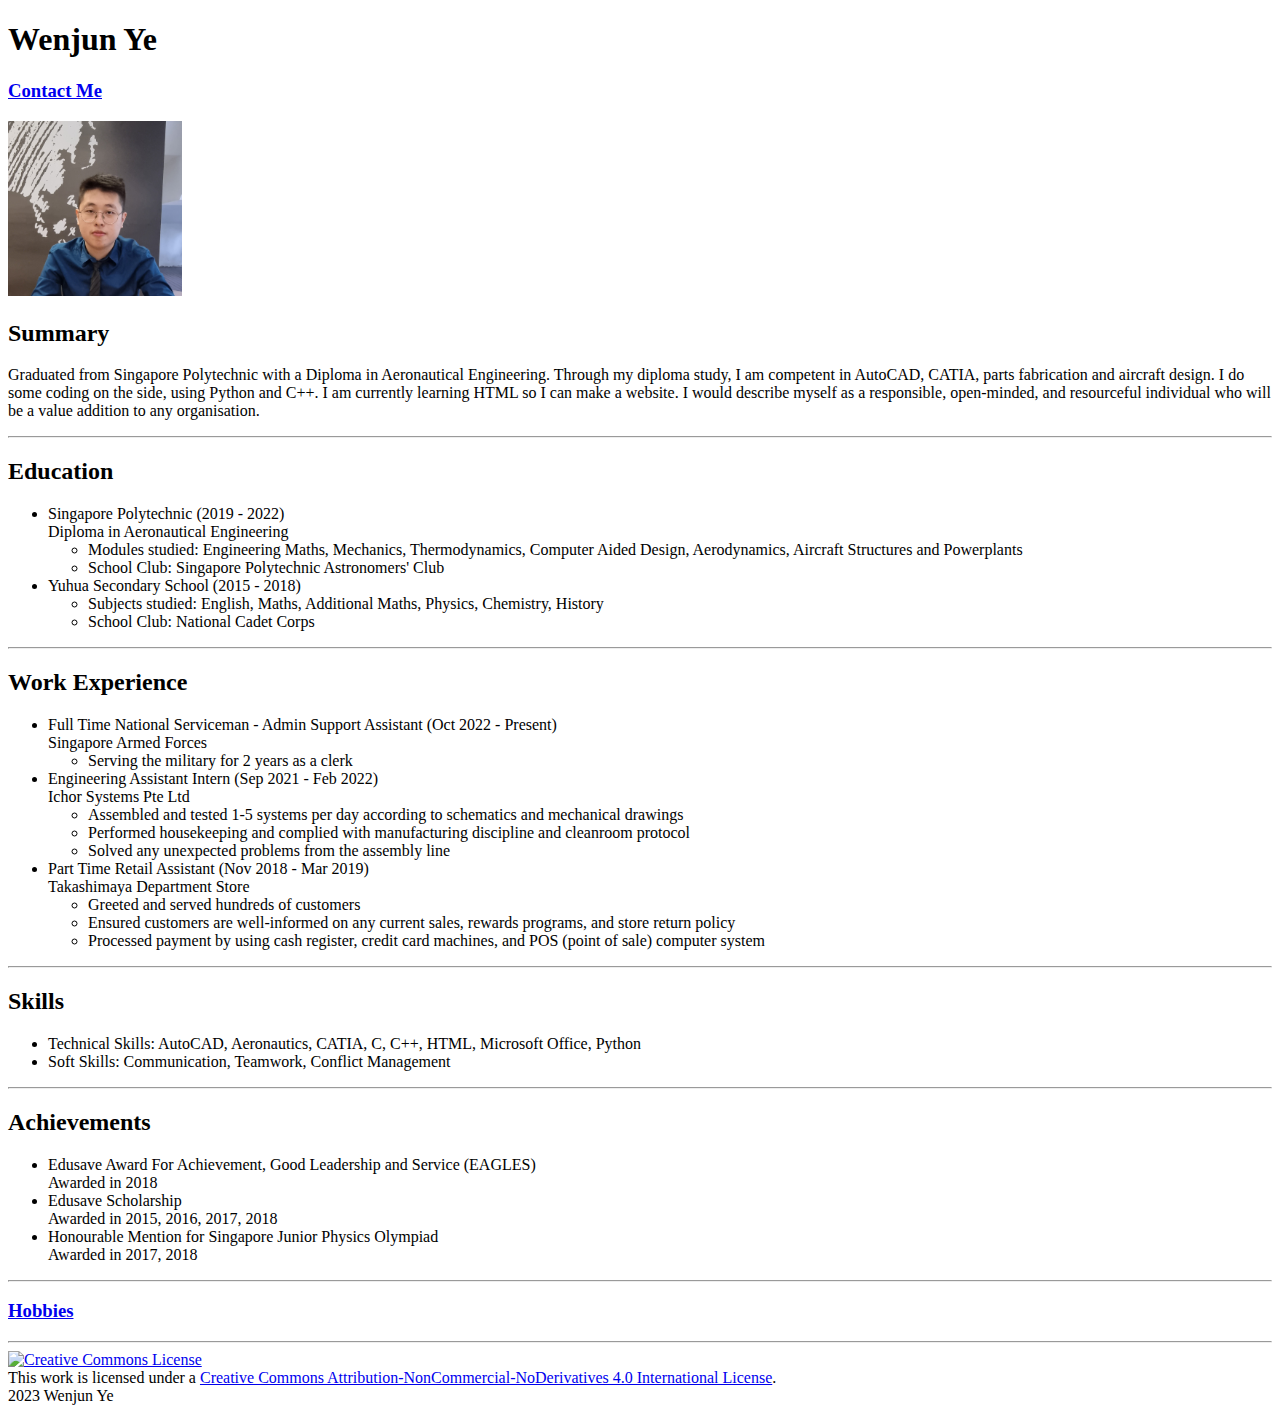
==== index.html @ 9be16854 "Add files via upload" ====
<!DOCTYPE html>
<html lang="en">
  <head>
    <meta charset="UTF-8">
    <meta name="viewport" content="width=device-width, initial-scale=1.0">
    <title>My Resume</title>
  </head>
  <body>
    <h1>Wenjun Ye</h1>
    <h3><a href="./public/contact.html">Contact Me</a></h3>
    <img src=" ./assets/images/resume-photo.jpg" alt="resume photo" height="175">
    <h2>Summary</h2>
    <p>Graduated from Singapore Polytechnic with a Diploma in Aeronautical Engineering. Through my diploma study, I am competent in AutoCAD, CATIA, parts fabrication and aircraft design. I do some coding on the side, using Python and C++. I am currently learning HTML so I can make a website. I would describe myself as a responsible, open-minded, and resourceful individual who will be a value addition to any organisation.</p>
    <hr />
    <h2>Education</h2>
    <ul>
        <li>Singapore Polytechnic (2019 - 2022) <br/> Diploma in Aeronautical Engineering</li>
        <ul>
            <li>Modules studied: Engineering Maths, Mechanics, Thermodynamics, Computer Aided Design, Aerodynamics, Aircraft Structures and Powerplants</li>
            <li>School Club: Singapore Polytechnic Astronomers' Club</li>
        </ul>
        <li>Yuhua Secondary School (2015 - 2018)</li>
        <ul>
            <li>Subjects studied: English, Maths, Additional Maths, Physics, Chemistry, History</li>
            <li>School Club: National Cadet Corps</li>
      </ul>
    </ul>
    <hr />
    <h2>Work Experience</h2>
    <ul>
        <li>Full Time National Serviceman - Admin Support Assistant (Oct 2022 - Present) <br /> Singapore Armed Forces</li>
        <ul>
            <li>Serving the military for 2 years as a clerk</li>
        </ul>
        <li>Engineering Assistant Intern (Sep 2021 - Feb 2022) <br /> Ichor Systems Pte Ltd</li>
        <ul>
            <li>Assembled and tested 1-5 systems per day according to schematics and mechanical drawings</li>
            <li>Performed housekeeping and complied with manufacturing discipline and cleanroom protocol</li>
            <li>Solved any unexpected problems from the assembly line</li>
        </ul>
        <li>Part Time Retail Assistant (Nov 2018 - Mar 2019) <br /> Takashimaya Department Store</li>
        <ul>
            <li>Greeted and served hundreds of customers</li>
            <li>Ensured customers are well-informed on any current sales, rewards programs, and store return policy</li>
            <li>Processed payment by using cash register, credit card machines, and POS (point of sale) computer system</li>
        </ul>
    </ul>
    <hr />
    <h2>Skills</h2>
    <ul>
        <li>Technical Skills: AutoCAD, Aeronautics, CATIA, C, C++, HTML, Microsoft Office, Python</li>
        <li>Soft Skills: Communication, Teamwork, Conflict Management</li>
    </ul>
    <hr />
    <h2>Achievements</h2>
    <ul>
        <li>Edusave Award For Achievement, Good Leadership and Service (EAGLES) <br /> Awarded in 2018</li>
        <li>Edusave Scholarship <br /> Awarded in 2015, 2016, 2017, 2018</li>
        <li>Honourable Mention for Singapore Junior Physics Olympiad <br /> Awarded in 2017, 2018</li>
    </ul>
    <hr />
    <h3><a href="./public/hobbies.html">Hobbies</a></h3>
    <hr />
    <footer>
        <a rel="license" href="http://creativecommons.org/licenses/by-nc-nd/4.0/"><img alt="Creative Commons License" style="border-width:0" src="https://i.creativecommons.org/l/by-nc-nd/4.0/88x31.png" /></a><br />This work is licensed under a <a rel="license" href="http://creativecommons.org/licenses/by-nc-nd/4.0/">Creative Commons Attribution-NonCommercial-NoDerivatives 4.0 International License</a>. <br /> 2023 Wenjun Ye
    </footer>
  </body>
</html>
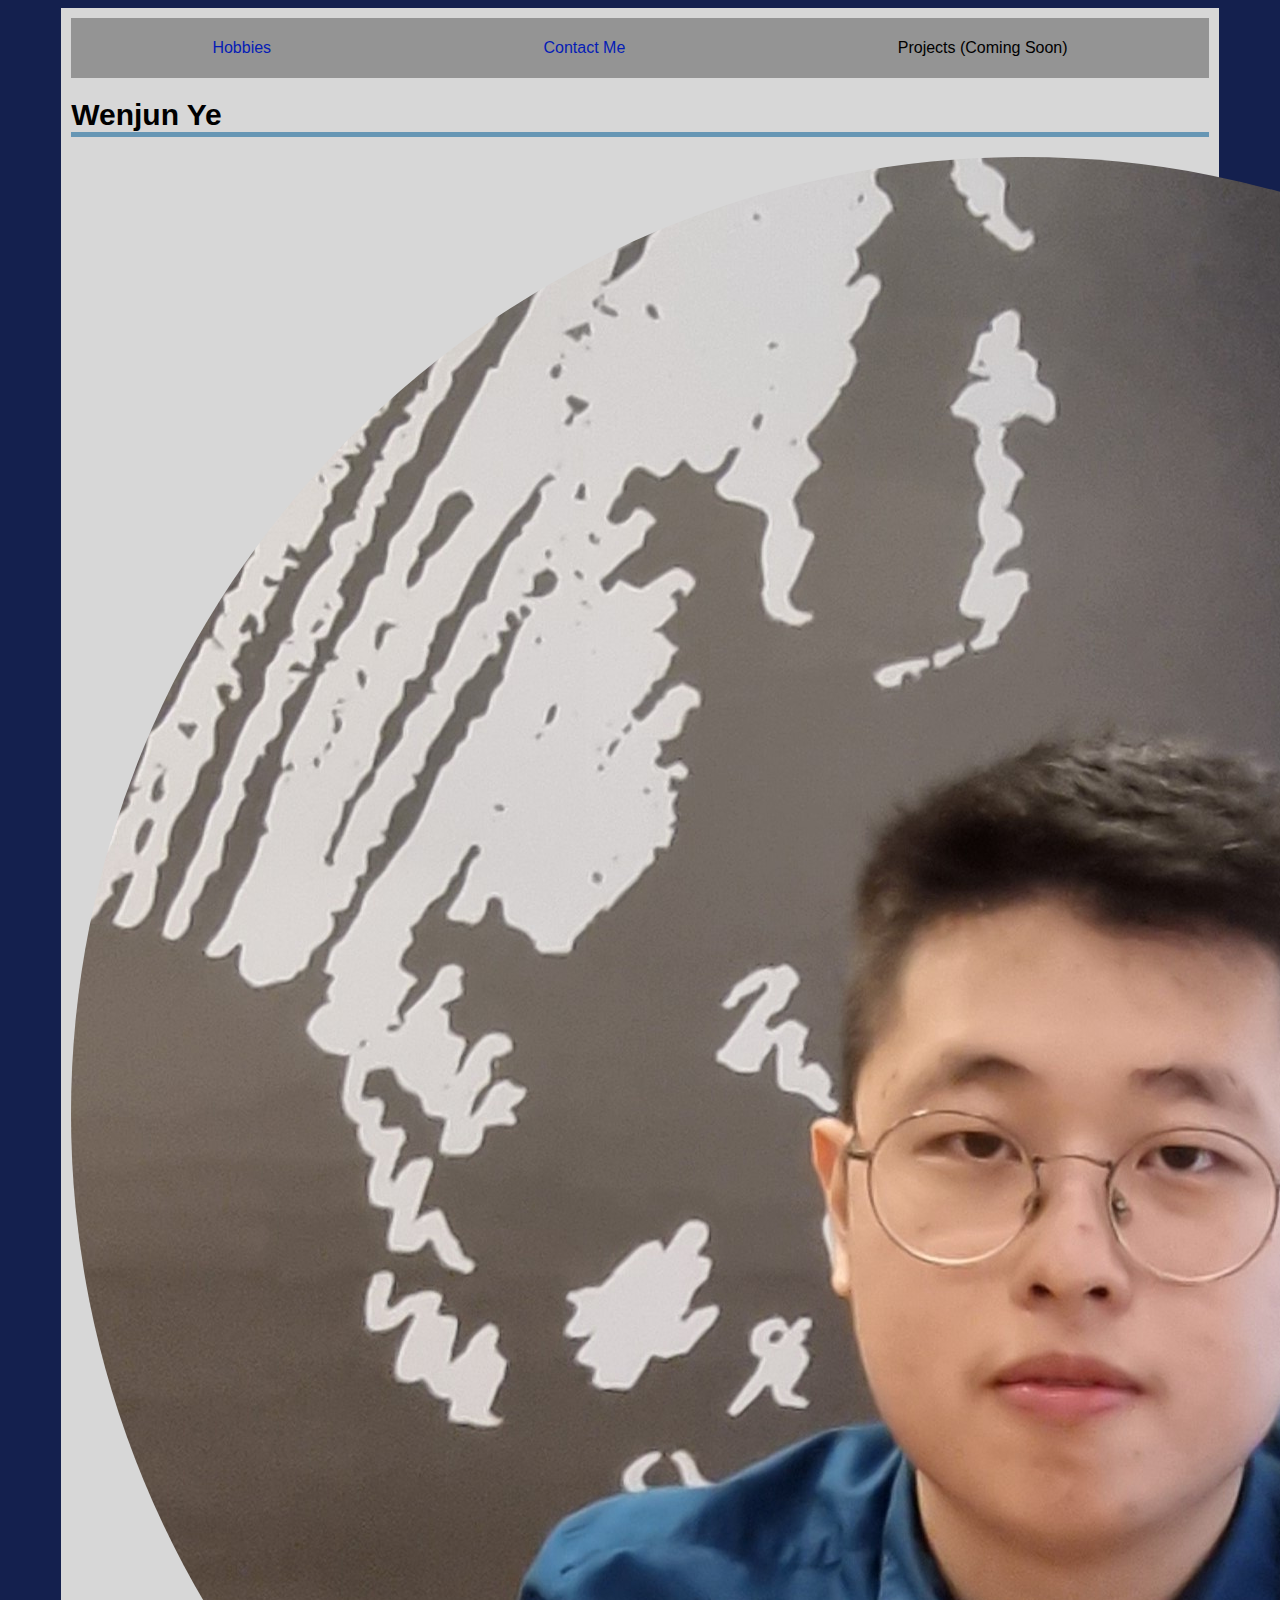
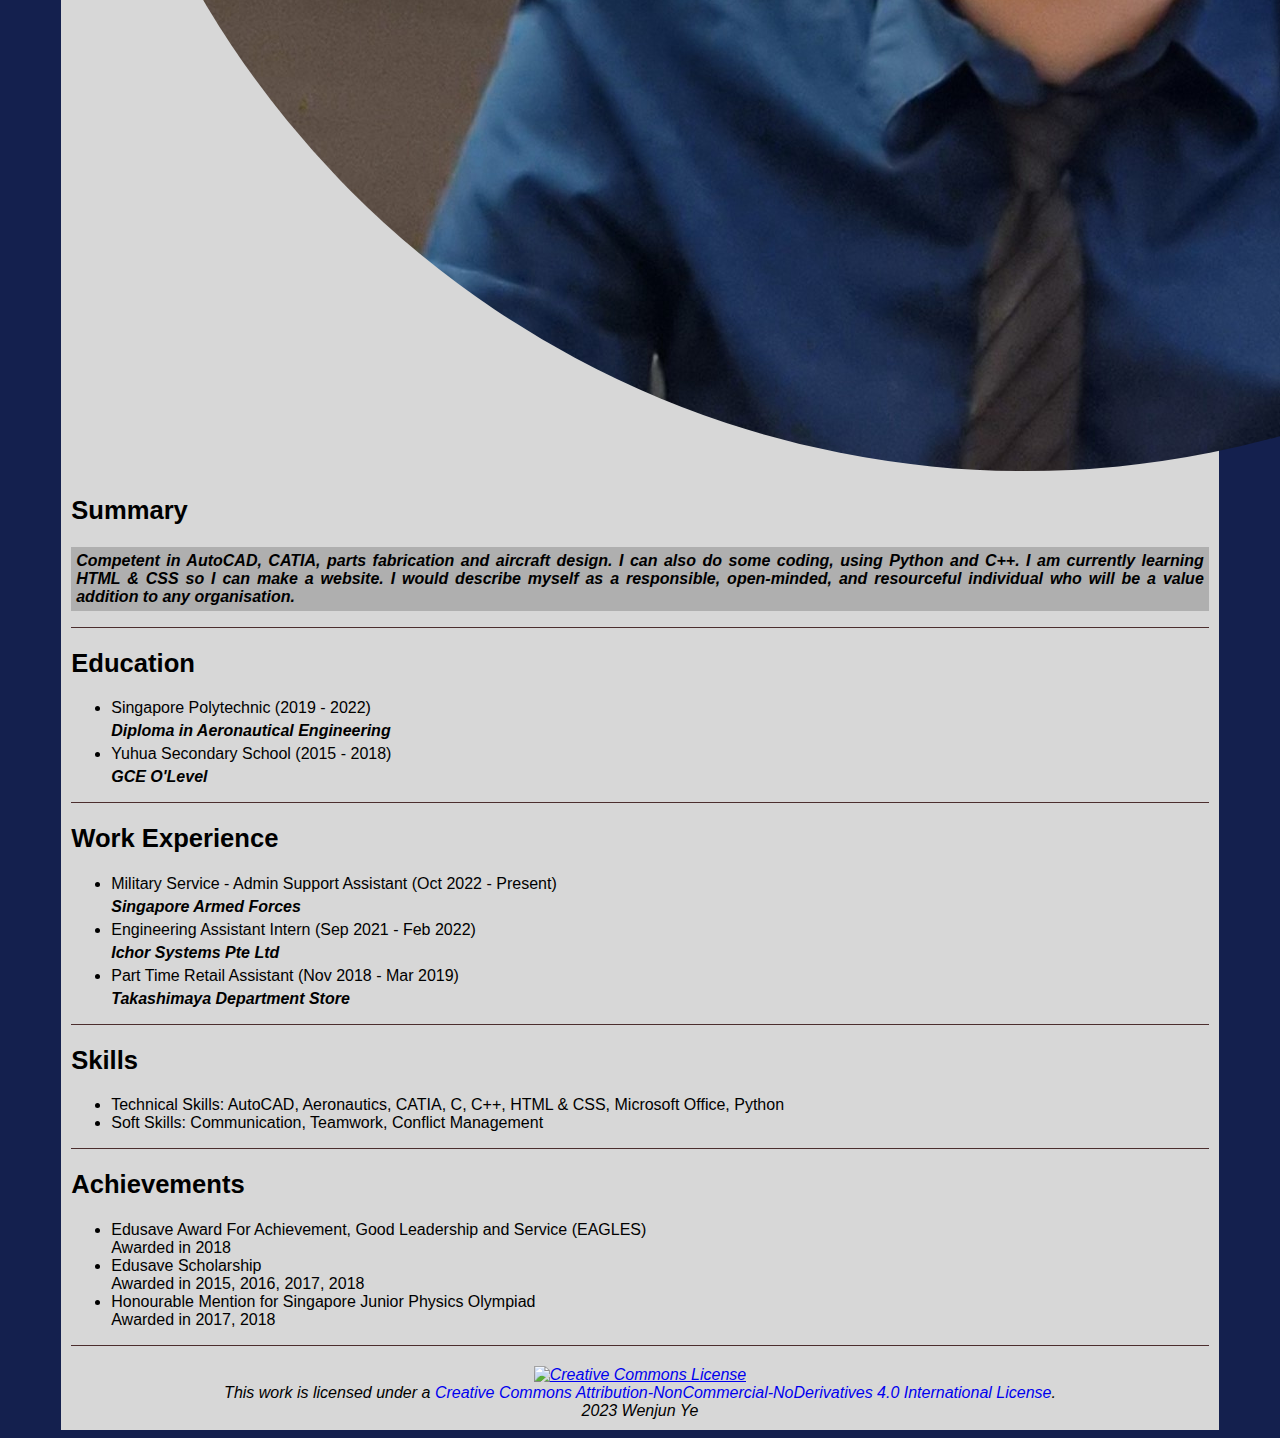
==== commit 3df55a86: "Add files via upload" ====
--- a/index.html
+++ b/index.html
@@ -1,68 +1,129 @@
 <!DOCTYPE html>
 <html lang="en">
   <head>
-    <meta charset="UTF-8">
-    <meta name="viewport" content="width=device-width, initial-scale=1.0">
+    <meta charset="UTF-8" />
+    <meta name="viewport" content="width=device-width, initial-scale=1.0" />
+    <link href="style.css" rel="stylesheet" />
+    <link rel="icon" type="image/jpg" href="assets/images/my-favicon.jpg" />
     <title>My Resume</title>
   </head>
+
   <body>
-    <h1>Wenjun Ye</h1>
-    <h3><a href="./public/contact.html">Contact Me</a></h3>
-    <img src=" ./assets/images/resume-photo.jpg" alt="resume photo" height="175">
-    <h2>Summary</h2>
-    <p>Graduated from Singapore Polytechnic with a Diploma in Aeronautical Engineering. Through my diploma study, I am competent in AutoCAD, CATIA, parts fabrication and aircraft design. I do some coding on the side, using Python and C++. I am currently learning HTML so I can make a website. I would describe myself as a responsible, open-minded, and resourceful individual who will be a value addition to any organisation.</p>
-    <hr />
-    <h2>Education</h2>
-    <ul>
-        <li>Singapore Polytechnic (2019 - 2022) <br/> Diploma in Aeronautical Engineering</li>
-        <ul>
-            <li>Modules studied: Engineering Maths, Mechanics, Thermodynamics, Computer Aided Design, Aerodynamics, Aircraft Structures and Powerplants</li>
-            <li>School Club: Singapore Polytechnic Astronomers' Club</li>
-        </ul>
-        <li>Yuhua Secondary School (2015 - 2018)</li>
-        <ul>
-            <li>Subjects studied: English, Maths, Additional Maths, Physics, Chemistry, History</li>
-            <li>School Club: National Cadet Corps</li>
-      </ul>
-    </ul>
-    <hr />
-    <h2>Work Experience</h2>
-    <ul>
-        <li>Full Time National Serviceman - Admin Support Assistant (Oct 2022 - Present) <br /> Singapore Armed Forces</li>
-        <ul>
-            <li>Serving the military for 2 years as a clerk</li>
-        </ul>
-        <li>Engineering Assistant Intern (Sep 2021 - Feb 2022) <br /> Ichor Systems Pte Ltd</li>
-        <ul>
-            <li>Assembled and tested 1-5 systems per day according to schematics and mechanical drawings</li>
-            <li>Performed housekeeping and complied with manufacturing discipline and cleanroom protocol</li>
-            <li>Solved any unexpected problems from the assembly line</li>
-        </ul>
-        <li>Part Time Retail Assistant (Nov 2018 - Mar 2019) <br /> Takashimaya Department Store</li>
-        <ul>
-            <li>Greeted and served hundreds of customers</li>
-            <li>Ensured customers are well-informed on any current sales, rewards programs, and store return policy</li>
-            <li>Processed payment by using cash register, credit card machines, and POS (point of sale) computer system</li>
-        </ul>
-    </ul>
-    <hr />
-    <h2>Skills</h2>
-    <ul>
-        <li>Technical Skills: AutoCAD, Aeronautics, CATIA, C, C++, HTML, Microsoft Office, Python</li>
-        <li>Soft Skills: Communication, Teamwork, Conflict Management</li>
-    </ul>
-    <hr />
-    <h2>Achievements</h2>
-    <ul>
-        <li>Edusave Award For Achievement, Good Leadership and Service (EAGLES) <br /> Awarded in 2018</li>
-        <li>Edusave Scholarship <br /> Awarded in 2015, 2016, 2017, 2018</li>
-        <li>Honourable Mention for Singapore Junior Physics Olympiad <br /> Awarded in 2017, 2018</li>
-    </ul>
-    <hr />
-    <h3><a href="./public/hobbies.html">Hobbies</a></h3>
-    <hr />
-    <footer>
-        <a rel="license" href="http://creativecommons.org/licenses/by-nc-nd/4.0/"><img alt="Creative Commons License" style="border-width:0" src="https://i.creativecommons.org/l/by-nc-nd/4.0/88x31.png" /></a><br />This work is licensed under a <a rel="license" href="http://creativecommons.org/licenses/by-nc-nd/4.0/">Creative Commons Attribution-NonCommercial-NoDerivatives 4.0 International License</a>. <br /> 2023 Wenjun Ye
-    </footer>
+    <div class="top">
+      <nav class="nav">
+        <p>
+          <a href="./pages/hobbies.html" target="_blank" class="nav-tabs"
+            >Hobbies</a
+          >
+        </p>
+        <p>
+          <a
+            href="./pages/contact.html"
+            target="_blank"
+            class="nav-tabs"
+            title="To find my contact"
+            >Contact Me</a
+          >
+        </p>
+        <p>Projects (Coming Soon)</p>
+      </nav>
+      <header class="header">
+        <h1>Wenjun Ye</h1>
+        <img
+          src=" ./assets/images/resume-photo.jpg"
+          alt="resume photo"
+          class="photo1"
+        />
+      </header>
+
+      <main>
+        <div class="summary">
+          <h2 class="sub-title">Summary</h2>
+          <p class="summary-text">
+            Competent in AutoCAD, CATIA, parts fabrication and aircraft design.
+            I can also do some coding, using Python and C++. I am currently
+            learning HTML & CSS so I can make a website. I would describe myself
+            as a responsible, open-minded, and resourceful individual who will
+            be a value addition to any organisation.
+          </p>
+        </div>
+
+        <div class="education">
+          <h2>Education</h2>
+          <ul class="school">
+            <li>Singapore Polytechnic (2019 - 2022)</li>
+            <li class="cert">Diploma in Aeronautical Engineering</li>
+            <li>Yuhua Secondary School (2015 - 2018)</li>
+            <li class="cert">GCE O'Level</li>
+          </ul>
+        </div>
+
+        <div class="experience">
+          <h2>Work Experience</h2>
+          <ul>
+            <li>
+              Military Service - Admin Support Assistant (Oct 2022 - Present)
+            </li>
+            <li class="company">Singapore Armed Forces</li>
+            <li>Engineering Assistant Intern (Sep 2021 - Feb 2022)</li>
+            <li class="company">Ichor Systems Pte Ltd</li>
+            <li>Part Time Retail Assistant (Nov 2018 - Mar 2019)</li>
+            <li class="company">Takashimaya Department Store</li>
+          </ul>
+        </div>
+
+        <div class="skills">
+          <h2>Skills</h2>
+          <ul>
+            <li>
+              Technical Skills: AutoCAD, Aeronautics, CATIA, C, C++, HTML & CSS,
+              Microsoft Office, Python
+            </li>
+            <li>Soft Skills: Communication, Teamwork, Conflict Management</li>
+          </ul>
+        </div>
+
+        <div class="achievements">
+          <h2>Achievements</h2>
+          <ul>
+            <li>
+              Edusave Award For Achievement, Good Leadership and Service
+              (EAGLES)
+              <br />
+              Awarded in 2018
+            </li>
+            <li>
+              Edusave Scholarship <br />
+              Awarded in 2015, 2016, 2017, 2018
+            </li>
+            <li>
+              Honourable Mention for Singapore Junior Physics Olympiad <br />
+              Awarded in 2017, 2018
+            </li>
+          </ul>
+        </div>
+      </main>
+
+      <footer>
+        <a
+          rel="license"
+          href="http://creativecommons.org/licenses/by-nc-nd/4.0/"
+          target="_blank"
+          ><img
+            alt="Creative Commons License"
+            style="border-width: 0"
+            src="https://i.creativecommons.org/l/by-nc-nd/4.0/88x31.png" /></a
+        ><br />This work is licensed under a
+        <a
+          rel="license"
+          href="http://creativecommons.org/licenses/by-nc-nd/4.0/"
+          target="_blank"
+          class="linked-page"
+          >Creative Commons Attribution-NonCommercial-NoDerivatives 4.0
+          International License</a
+        >. <br />
+        2023 Wenjun Ye
+      </footer>
+    </div>
   </body>
-</html>+</html>
--- a/style.css
+++ b/style.css
@@ -0,0 +1,97 @@
+body {
+  font-family: sans-serif;
+  color: #000;
+  background-color: #14204e;
+}
+
+.top {
+  margin: 0 auto;
+  width: 90%;
+  background-color: #d7d7d7;
+  padding: 10px;
+}
+
+nav {
+  display: flex;
+  flex-direction: row;
+  justify-content: space-around;
+  align-items: center;
+  background-color: #949494;
+  padding: 5px;
+}
+
+.nav-tabs:link,
+.nav-tabs:visited {
+  color: #051cb6;
+  text-decoration: none;
+}
+
+.nav-tabs:hover {
+  background-color: #dfdfe2;
+  color: #195622;
+  cursor: pointer;
+}
+
+h1 {
+  font-size: 30px;
+  border-bottom: 5px solid #6696b4;
+}
+
+h2 {
+  font-size: 1.6rem;
+}
+
+.photo1 {
+  border-radius: 50%;
+}
+
+.summary,
+.education,
+.experience,
+.skills,
+.achievements {
+  border-bottom: #4c2e2e solid 1px;
+}
+
+.achievements {
+  margin-bottom: 20px;
+}
+
+footer {
+  text-align: center;
+  font-style: italic;
+}
+
+.summary-text {
+  background-color: #afafaf;
+  font-family: "Trebuchet MS", sans-serif;
+  font-style: italic;
+  font-weight: bold;
+  text-align: justify;
+  padding: 5px;
+}
+
+.cert,
+.company {
+  margin: 5px 0;
+  list-style: none;
+  font-style: italic;
+  font-weight: bold;
+}
+
+.linked-page:link,
+.linked-page:visited {
+  text-decoration: none;
+}
+
+.linked-page:hover,
+.linked-page:active {
+  text-decoration: underline solid red;
+  color: black;
+}
+
+@media (max-width: 800px) {
+  nav {
+    flex-direction: column;
+  }
+}
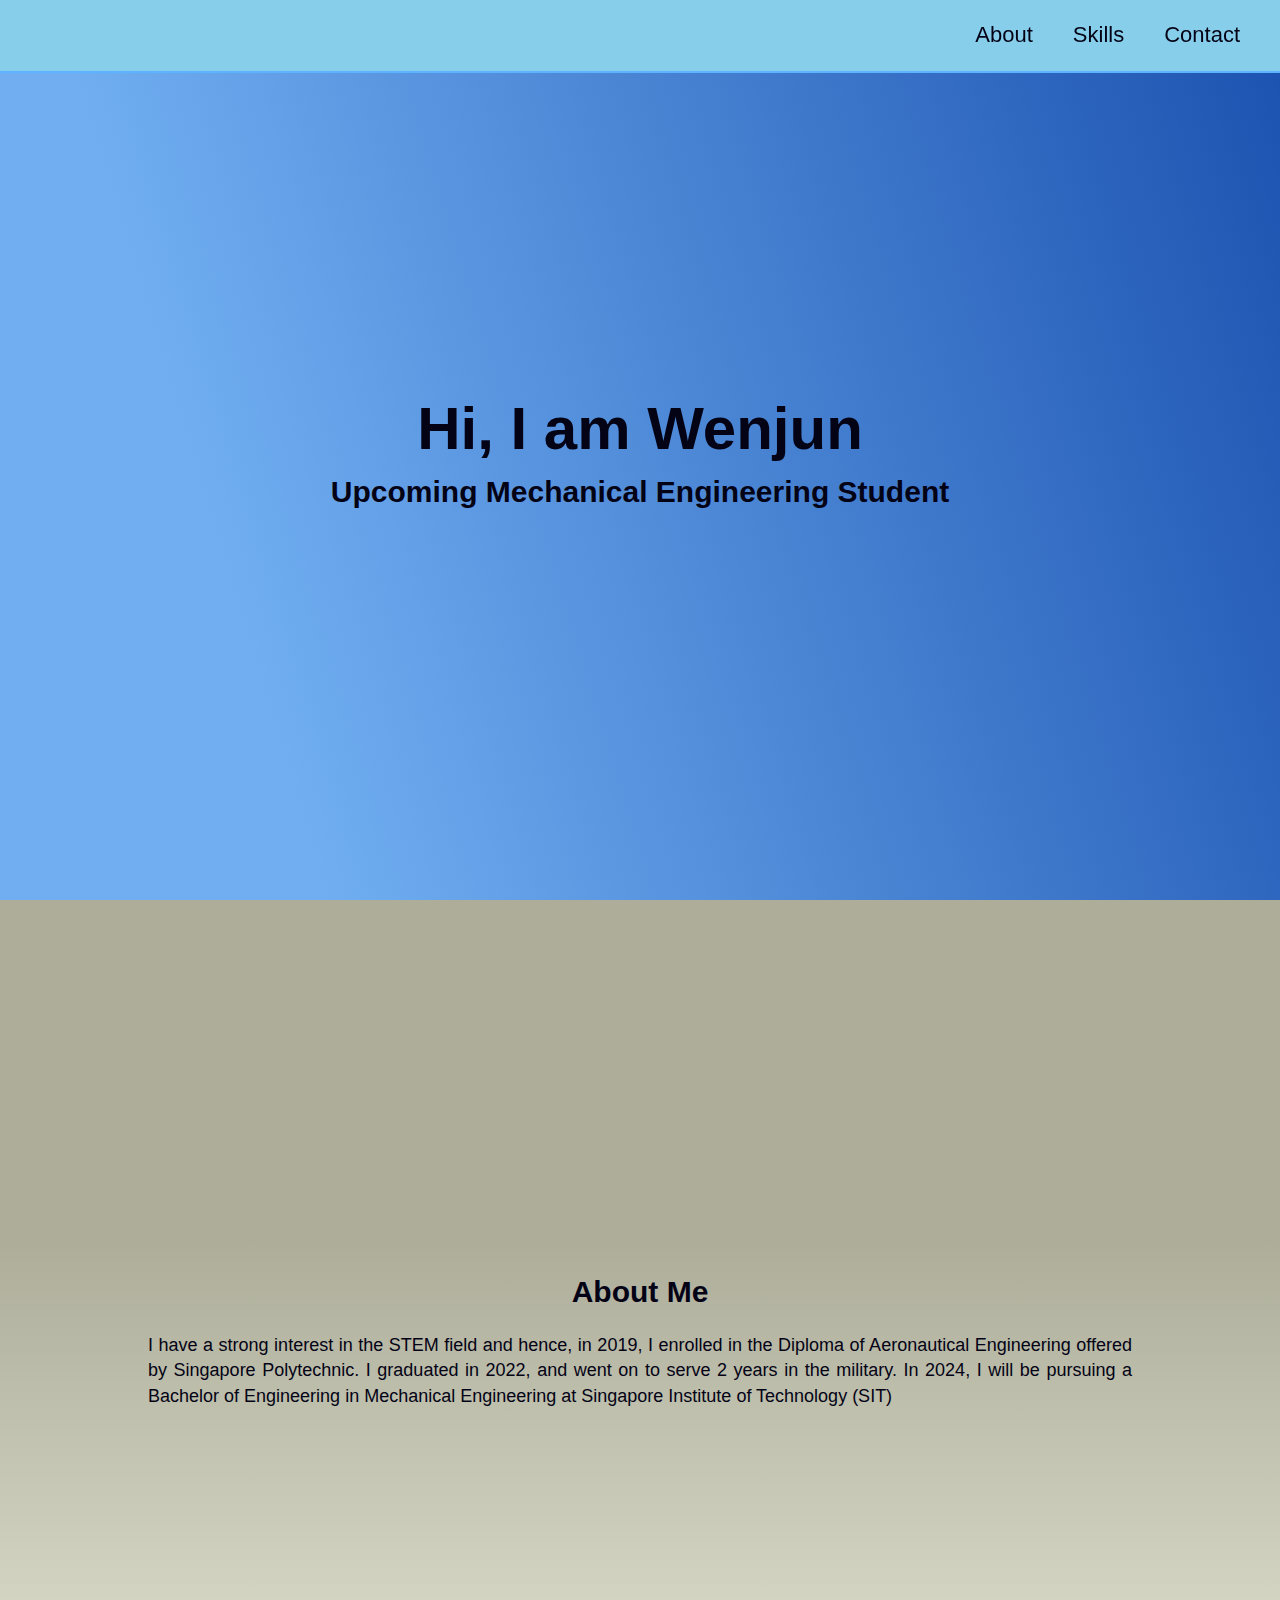
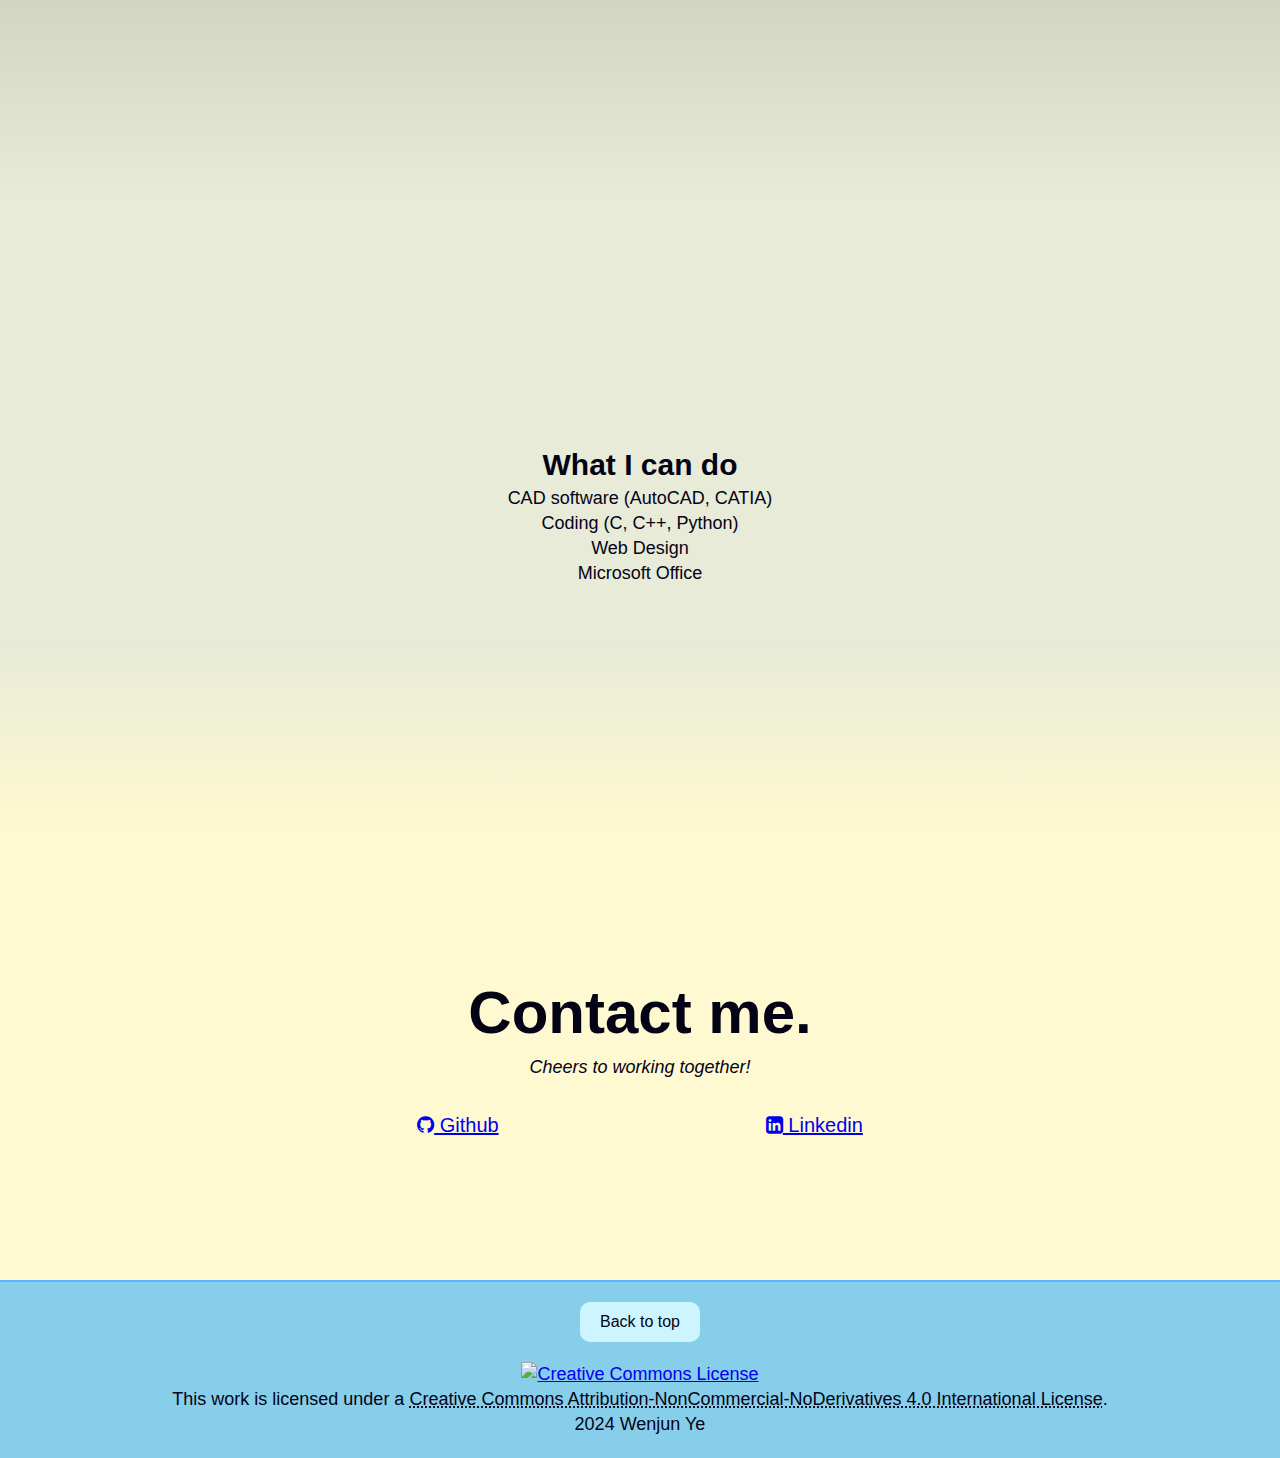
==== commit 230b3adc: "Add files via upload" ====
--- a/index.html
+++ b/index.html
@@ -5,125 +5,101 @@
     <meta name="viewport" content="width=device-width, initial-scale=1.0" />
     <link href="style.css" rel="stylesheet" />
     <link rel="icon" type="image/jpg" href="assets/images/my-favicon.jpg" />
-    <title>My Resume</title>
+    <link
+      rel="stylesheet"
+      href="https://cdnjs.cloudflare.com/ajax/libs/font-awesome/4.7.0/css/font-awesome.min.css"
+    />
+
+    <title>Website of Wenjun Ye</title>
   </head>
 
   <body>
-    <div class="top">
-      <nav class="nav">
+    <nav class="nav">
+      <ul class="nav-list">
+        <li><a href="#about">About</a></li>
+        <li><a href="#skills">Skills</a></li>
+        <li><a href="#contact">Contact</a></li>
+      </ul>
+    </nav>
+
+    <section id="top" class="welcome-section">
+      <h1>Hi, I am Wenjun</h1>
+      <h2>Upcoming Mechanical Engineering Student</h2>
+    </section>
+
+    <div id="about" class="about-section">
+      <h2>About Me</h2>
+      <p>
+        I have a strong interest in the STEM field and hence, in 2019, I
+        enrolled in the Diploma of Aeronautical Engineering offered by Singapore
+        Polytechnic. I graduated in 2022, and went on to serve 2 years in the
+        military. In 2024, I will be pursuing a Bachelor of Engineering in
+        Mechanical Engineering at Singapore Institute of Technology (SIT)
+      </p>
+    </div>
+
+    <div id="skills" class="skill-section">
+      <h2>What I can do</h2>
+      <ul>
+        <li>CAD software (AutoCAD, CATIA)</li>
+        <li>Coding (C, C++, Python)</li>
+        <li>Web Design</li>
+        <li>Microsoft Office</li>
+      </ul>
+    </div>
+
+    <section id="contact" class="contact-section">
+      <div class="contact-heading">
+        <h2>Contact me.</h2>
+        <p>Cheers to working together!</p>
+      </div>
+      <div class="contact-body">
+        <a
+          id="profile-link"
+          class="contact-link github-link"
+          target="_blank"
+          href="https://github.com/wenjun-ye19"
+          ><i class="fa fa-github"></i> Github</a
+        >
+        <a
+          id="profile-link"
+          class="contact-link linkedin-link"
+          target="_blank"
+          href="https://www.linkedin.com/in/wenjun-ye/"
+          ><i class="fa fa-linkedin-square"></i> Linkedin</a
+        >
+      </div>
+    </section>
+
+    <section class="footer">
+      <footer>
+        <button class="return-top" type="button">
+          <a href="#top">Back to top</a>
+        </button>
         <p>
-          <a href="./pages/hobbies.html" target="_blank" class="nav-tabs"
-            >Hobbies</a
-          >
+          <a
+            rel="license"
+            href="http://creativecommons.org/licenses/by-nc-nd/4.0/"
+            target="_blank"
+            ><img
+              alt="Creative Commons License"
+              style="border-width: 0"
+              src="https://i.creativecommons.org/l/by-nc-nd/4.0/88x31.png"
+          /></a>
         </p>
         <p>
+          This work is licensed under a
           <a
-            href="./pages/contact.html"
+            rel="license"
+            href="http://creativecommons.org/licenses/by-nc-nd/4.0/"
             target="_blank"
-            class="nav-tabs"
-            title="To find my contact"
-            >Contact Me</a
-          >
+            class="linked-page"
+            >Creative Commons Attribution-NonCommercial-NoDerivatives 4.0
+            International License</a
+          >.
         </p>
-        <p>Projects (Coming Soon)</p>
-      </nav>
-      <header class="header">
-        <h1>Wenjun Ye</h1>
-        <img
-          src=" ./assets/images/resume-photo.jpg"
-          alt="resume photo"
-          class="photo1"
-        />
-      </header>
-
-      <main>
-        <div class="summary">
-          <h2 class="sub-title">Summary</h2>
-          <p class="summary-text">
-            Competent in AutoCAD, CATIA, parts fabrication and aircraft design.
-            I can also do some coding, using Python and C++. I am currently
-            learning HTML & CSS so I can make a website. I would describe myself
-            as a responsible, open-minded, and resourceful individual who will
-            be a value addition to any organisation.
-          </p>
-        </div>
-
-        <div class="education">
-          <h2>Education</h2>
-          <ul class="school">
-            <li>Singapore Polytechnic (2019 - 2022)</li>
-            <li class="cert">Diploma in Aeronautical Engineering</li>
-            <li>Yuhua Secondary School (2015 - 2018)</li>
-            <li class="cert">GCE O'Level</li>
-          </ul>
-        </div>
-
-        <div class="experience">
-          <h2>Work Experience</h2>
-          <ul>
-            <li>
-              Military Service - Admin Support Assistant (Oct 2022 - Present)
-            </li>
-            <li class="company">Singapore Armed Forces</li>
-            <li>Engineering Assistant Intern (Sep 2021 - Feb 2022)</li>
-            <li class="company">Ichor Systems Pte Ltd</li>
-            <li>Part Time Retail Assistant (Nov 2018 - Mar 2019)</li>
-            <li class="company">Takashimaya Department Store</li>
-          </ul>
-        </div>
-
-        <div class="skills">
-          <h2>Skills</h2>
-          <ul>
-            <li>
-              Technical Skills: AutoCAD, Aeronautics, CATIA, C, C++, HTML & CSS,
-              Microsoft Office, Python
-            </li>
-            <li>Soft Skills: Communication, Teamwork, Conflict Management</li>
-          </ul>
-        </div>
-
-        <div class="achievements">
-          <h2>Achievements</h2>
-          <ul>
-            <li>
-              Edusave Award For Achievement, Good Leadership and Service
-              (EAGLES)
-              <br />
-              Awarded in 2018
-            </li>
-            <li>
-              Edusave Scholarship <br />
-              Awarded in 2015, 2016, 2017, 2018
-            </li>
-            <li>
-              Honourable Mention for Singapore Junior Physics Olympiad <br />
-              Awarded in 2017, 2018
-            </li>
-          </ul>
-        </div>
-      </main>
-
-      <footer>
-        <a
-          rel="license"
-          href="http://creativecommons.org/licenses/by-nc-nd/4.0/"
-          target="_blank"
-          ><img
-            alt="Creative Commons License"
-            style="border-width: 0"
-            src="https://i.creativecommons.org/l/by-nc-nd/4.0/88x31.png" /></a
-        ><br />This work is licensed under a
-        <a
-          rel="license"
-          href="http://creativecommons.org/licenses/by-nc-nd/4.0/"
-          target="_blank"
-          class="linked-page"
-          >Creative Commons Attribution-NonCommercial-NoDerivatives 4.0
-          International License</a
-        >. <br />
-        2023 Wenjun Ye
+        <p>2024 Wenjun Ye</p>
       </footer>
-    </div>
+    </section>
   </body>
 </html>
--- a/style.css
+++ b/style.css
@@ -1,97 +1,279 @@
+:root {
+  --text: #040316;
+  --background: #fff9d1;
+  --primary: #ccf5ff;
+  --secondary: #87ceeb;
+  --accent: #5cb3ff;
+}
+
+* {
+  margin: 0;
+  padding: 0;
+}
+
+*,
+*::before,
+*::after {
+  box-sizing: inherit;
+}
+
+html {
+  box-sizing: border-box;
+  background-color: var(--background);
+  scroll-behavior: smooth;
+  font-size: 62.5%; /* 62.5% x default = 10px */
+}
+
+/* 1200px / 16px = 75em */
+@media (max-width: 75em) {
+  html {
+    font-size: 60%;
+  }
+}
+
+/* 980px / 16px = 61.25em */
+@media (max-width: 61.25em) {
+  html {
+    font-size: 58%;
+  }
+}
+
+/* 460px / 16px = 28.75em */
+@media (max-width: 28.75em) {
+  html {
+    font-size: 55%;
+  }
+}
+
 body {
   font-family: sans-serif;
-  color: #000;
-  background-color: #14204e;
-}
-
-.top {
-  margin: 0 auto;
-  width: 90%;
-  background-color: #d7d7d7;
-  padding: 10px;
-}
-
-nav {
-  display: flex;
-  flex-direction: row;
-  justify-content: space-around;
-  align-items: center;
-  background-color: #949494;
-  padding: 5px;
-}
-
-.nav-tabs:link,
-.nav-tabs:visited {
-  color: #051cb6;
+  color: var(--text);
+  font-size: 1.8rem; /* 18px */
+  font-weight: 400;
+  line-height: 1.4;
+}
+
+h1,
+h2 {
+  font-weight: 700;
+  text-align: center;
+}
+
+h1 {
+  font-size: 6rem;
+}
+
+h2 {
+  font-size: 3rem;
+}
+
+ul {
+  list-style: none;
+}
+
+li a {
   text-decoration: none;
-}
-
-.nav-tabs:hover {
-  background-color: #dfdfe2;
-  color: #195622;
-  cursor: pointer;
-}
-
-h1 {
-  font-size: 30px;
-  border-bottom: 5px solid #6696b4;
-}
-
-h2 {
+  color: var(--text);
+}
+
+/* nav */
+
+.nav {
+  display: flex;
+  justify-content: flex-end;
+  position: fixed;
+  top: 0;
+  left: 0;
+  width: 100%;
+  background: var(--secondary);
+  box-shadow: 0 2px 0 var(--accent);
+  z-index: 10;
+}
+
+.nav-list {
+  display: flex;
+  margin-right: 2rem;
+}
+
+.nav-list a {
+  display: block;
+  font-size: 2.2rem;
+  padding: 2rem;
+}
+
+@media (max-width: 28.75em) {
+  .nav {
+    justify-content: center;
+  }
+
+  .nav-list {
+    margin: 0 1rem;
+    display: flex;
+    flex-direction: column;
+    align-items: center;
+  }
+
+  .nav-list a {
+    display: block;
+    font-size: 1.8rem;
+    padding: 1rem;
+  }
+}
+
+.nav-list a:hover {
+  background: var(--primary);
+}
+
+/* Welcome section */
+
+.welcome-section {
+  display: flex;
+  flex-direction: column;
+  justify-content: center;
+  align-items: center;
+  width: 100%;
+  height: 100vh;
+  background-image: linear-gradient(73deg, #70aef1 21%, #1b52b0 100%);
+}
+
+/* About */
+
+.about-section {
+  display: flex;
+  flex-direction: column;
+  justify-content: center;
+  align-items: center;
+  text-align: center;
+  width: 100%;
+  height: 100vh;
+  background-image: linear-gradient(180deg, #adad9a 38%, #e7ebd7 100%);
+}
+
+.about-section p {
+  padding: 20px;
+  width: 80%;
+  text-align: justify;
+}
+
+/* Skills Section */
+.skill-section {
+  display: flex;
+  flex-direction: column;
+  justify-content: center;
+  align-items: center;
+  text-align: center;
+  width: 100%;
+  height: 70vh;
+  background-image: linear-gradient(
+    180deg,
+    #e7ebd7 70%,
+    var(--background) 100%
+  );
+}
+
+.skill-section p {
+  padding: 20px;
+}
+
+/* Contact section */
+
+.contact-section {
+  display: flex;
+  flex-direction: column;
+  justify-content: center;
+  align-items: center;
+  text-align: center;
+  width: 100%;
+  height: 50vh;
+  padding: 0 2rem;
+}
+
+.contact-heading > h2 {
+  font-size: 6rem;
+}
+
+@media (max-width: 28.75em) {
+  .contact-heading > h2 {
+    font-size: 4rem;
+  }
+}
+
+.contact-heading > p {
+  font-style: italic;
+}
+
+.contact-body {
+  display: flex;
+  justify-content: space-evenly;
+  width: 100%;
+  max-width: 980px;
+  margin-top: 3rem;
+  flex-wrap: wrap;
+}
+
+.contact-link {
+  font-size: 2rem;
+  transition: transform 0.3s ease-out;
+}
+
+.github-link:hover {
+  transform: translateX(10px);
+}
+
+.linkedin-link:hover {
+  transform: translateX(-10px);
+}
+
+/* Footer */
+
+.footer {
+  background: var(--secondary);
+  border-top: 2px solid var(--accent);
+}
+
+footer {
+  text-align: center;
+  padding: 20px;
+}
+
+.return-top {
   font-size: 1.6rem;
-}
-
-.photo1 {
-  border-radius: 50%;
-}
-
-.summary,
-.education,
-.experience,
-.skills,
-.achievements {
-  border-bottom: #4c2e2e solid 1px;
-}
-
-.achievements {
+  background: var(--primary);
+  border: 0;
+  line-height: 2.5;
+  padding: 0 20px;
   margin-bottom: 20px;
-}
-
-footer {
-  text-align: center;
-  font-style: italic;
-}
-
-.summary-text {
-  background-color: #afafaf;
-  font-family: "Trebuchet MS", sans-serif;
-  font-style: italic;
-  font-weight: bold;
-  text-align: justify;
-  padding: 5px;
-}
-
-.cert,
-.company {
-  margin: 5px 0;
-  list-style: none;
-  font-style: italic;
-  font-weight: bold;
-}
+  text-align: center;
+  border-radius: 10px;
+  transition: transform 0.3s ease-out;
+}
+
+.return-top:hover {
+  transform: scale(1.1);
+}
+
+.return-top a {
+  text-decoration: none;
+  color: var(--text);
+}
+
+@media (max-width: 28.75em) {
+  footer {
+    flex-direction: column;
+    text-align: center;
+  }
+}
+
+/* Link */
 
 .linked-page:link,
 .linked-page:visited {
-  text-decoration: none;
+  color: var(--text);
+  text-decoration: dotted underline;
 }
 
 .linked-page:hover,
 .linked-page:active {
-  text-decoration: underline solid red;
-  color: black;
-}
-
-@media (max-width: 800px) {
-  nav {
-    flex-direction: column;
-  }
-}
+  background-color: var(--accent);
+  text-decoration: none;
+}
